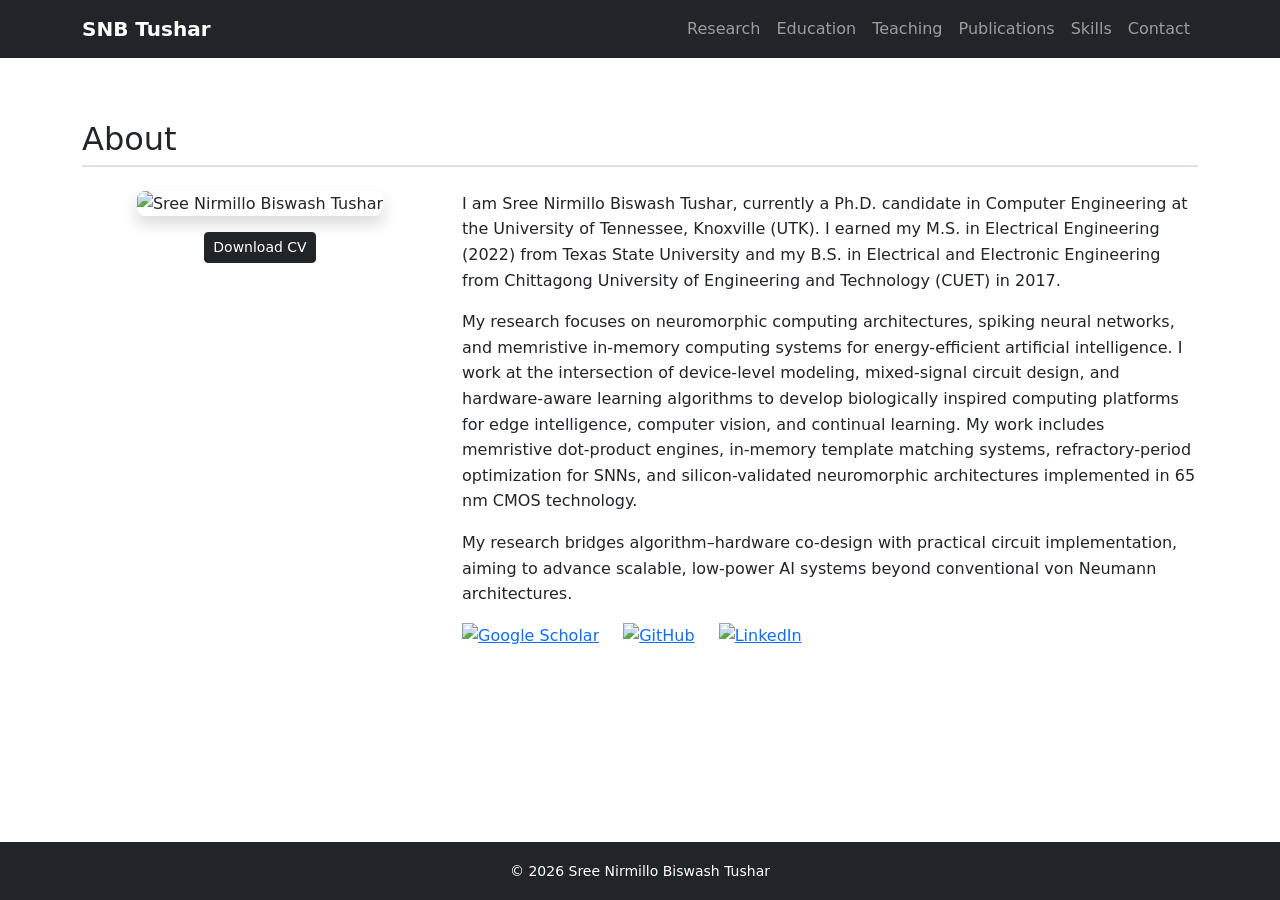
==== index.html @ c7177d72 "Update index.html" ====
<!DOCTYPE html>
<html lang="en">
<head>
    <meta charset="utf-8">
    <meta name="viewport" content="width=device-width, initial-scale=1">

    <title>Sree Nirmillo Biswash Tushar | Neuromorphic Computing</title>

    <meta name="description"
          content="Academic homepage of Sree Nirmillo Biswash Tushar, PhD researcher in neuromorphic computing, spiking neural networks, and in-memory AI hardware.">
    <meta name="author" content="Sree Nirmillo Biswash Tushar">

    <!-- Bootstrap -->
    <link href="https://cdn.jsdelivr.net/npm/bootstrap@5.3.2/dist/css/bootstrap.min.css" rel="stylesheet">

    <style>
        body {
            line-height: 1.6;
        }

        section {
            scroll-margin-top: 80px;
        }

        .section-title {
            border-bottom: 2px solid #dee2e6;
            padding-bottom: 0.4rem;
            margin-bottom: 1.5rem;
        }

        .headshot {
            max-height: 320px;
            object-fit: cover;
        }

        .social-icons img {
            height: 28px;
            transition: 0.2s ease;
        }

        .social-icons img:hover {
            transform: scale(1.1);
        }
    </style>
</head>

<body class="d-flex flex-column min-vh-100">

<!-- ================= NAVBAR ================= -->
<nav class="navbar navbar-expand-lg navbar-dark bg-dark fixed-top">
    <div class="container">
        <a class="navbar-brand fw-bold" href="#">SNB Tushar</a>
        <button class="navbar-toggler" type="button" data-bs-toggle="collapse"
                data-bs-target="#navbarNav">
            <span class="navbar-toggler-icon"></span>
        </button>
        <div class="collapse navbar-collapse" id="navbarNav">
            <ul class="navbar-nav ms-auto">
                <li class="nav-item"><a class="nav-link" href="research.html">Research</a></li>
                <li class="nav-item"><a class="nav-link" href="education.html">Education</a></li>
                <li class="nav-item"><a class="nav-link" href="teaching.html">Teaching</a></li>
                <li class="nav-item"><a class="nav-link" href="publications.html">Publications</a></li>
                <li class="nav-item"><a class="nav-link" href="skills.html">Skills</a></li>
                <li class="nav-item"><a class="nav-link" href="contact.html">Contact</a></li>
            </ul>
        </div>
    </div>
</nav>

<main class="flex-shrink-0" style="margin-top: 72px;">

<!-- ================= ABOUT ================= -->
<section id="about" class="py-5">
    <div class="container">
        <h2 class="section-title">About</h2>

        <div class="row align-items-start g-4">

            <!-- LEFT: HEADSHOT + CV -->
            <div class="col-lg-4 text-center">
                <img src="assets/front_img.jfif"
                     class="img-fluid rounded-3 shadow headshot mb-3"
                     alt="Sree Nirmillo Biswash Tushar">

                <!-- CV Button -->
                <div>
                    <a href="assets/cv.pdf"
                       target="_blank"
                       class="btn btn-dark btn-sm">
                        Download CV
                    </a>
                </div>
            </div>

            <!-- RIGHT: TEXT -->
            <div class="col-lg-8">

                <p>
                    I am Sree Nirmillo Biswash Tushar, currently a Ph.D. candidate in Computer Engineering at the University of Tennessee, Knoxville (UTK). I earned my M.S. in Electrical Engineering (2022) from Texas State University and my B.S. in Electrical and Electronic Engineering from Chittagong University of Engineering and Technology (CUET) in 2017.
                </p>

                <p>
                    My research focuses on neuromorphic computing architectures, spiking neural networks, and memristive in-memory computing systems for energy-efficient artificial intelligence. I work at the intersection of device-level modeling, mixed-signal circuit design, and hardware-aware learning algorithms to develop biologically inspired computing platforms for edge intelligence, computer vision, and continual learning. My work includes memristive dot-product engines, in-memory template matching systems, refractory-period optimization for SNNs, and silicon-validated neuromorphic architectures implemented in 65 nm CMOS technology.
                </p>

                <p>
                    My research bridges algorithm–hardware co-design with practical circuit implementation, aiming to advance scalable, low-power AI systems beyond conventional von Neumann architectures.
                </p>

                <!-- SOCIAL ICONS (IMAGE FILES) -->
                <div class="social-icons d-flex gap-4 mt-3">

                    <a href="https://scholar.google.com/citations?user=YEb9JfcAAAAJ&hl=en" target="_blank">
                        <img src="assets/google-scholar.png" alt="Google Scholar">
                    </a>

                    <a href="https://github.com/stushar047" target="_blank">
                        <img src="assets/github.png" alt="GitHub">
                    </a>

                    <a href="https://www.linkedin.com/in/sree-nirmillo-biswash" target="_blank">
                        <img src="assets/linkedin.png" alt="LinkedIn">
                    </a>

                </div>

            </div>
        </div>
    </div>
</section>

</main>

<footer class="bg-dark text-white text-center py-3 mt-auto">
    <small>© 2026 Sree Nirmillo Biswash Tushar</small>
</footer>

<script src="https://cdn.jsdelivr.net/npm/bootstrap@5.3.2/dist/js/bootstrap.bundle.min.js"></script>
</body>
</html>
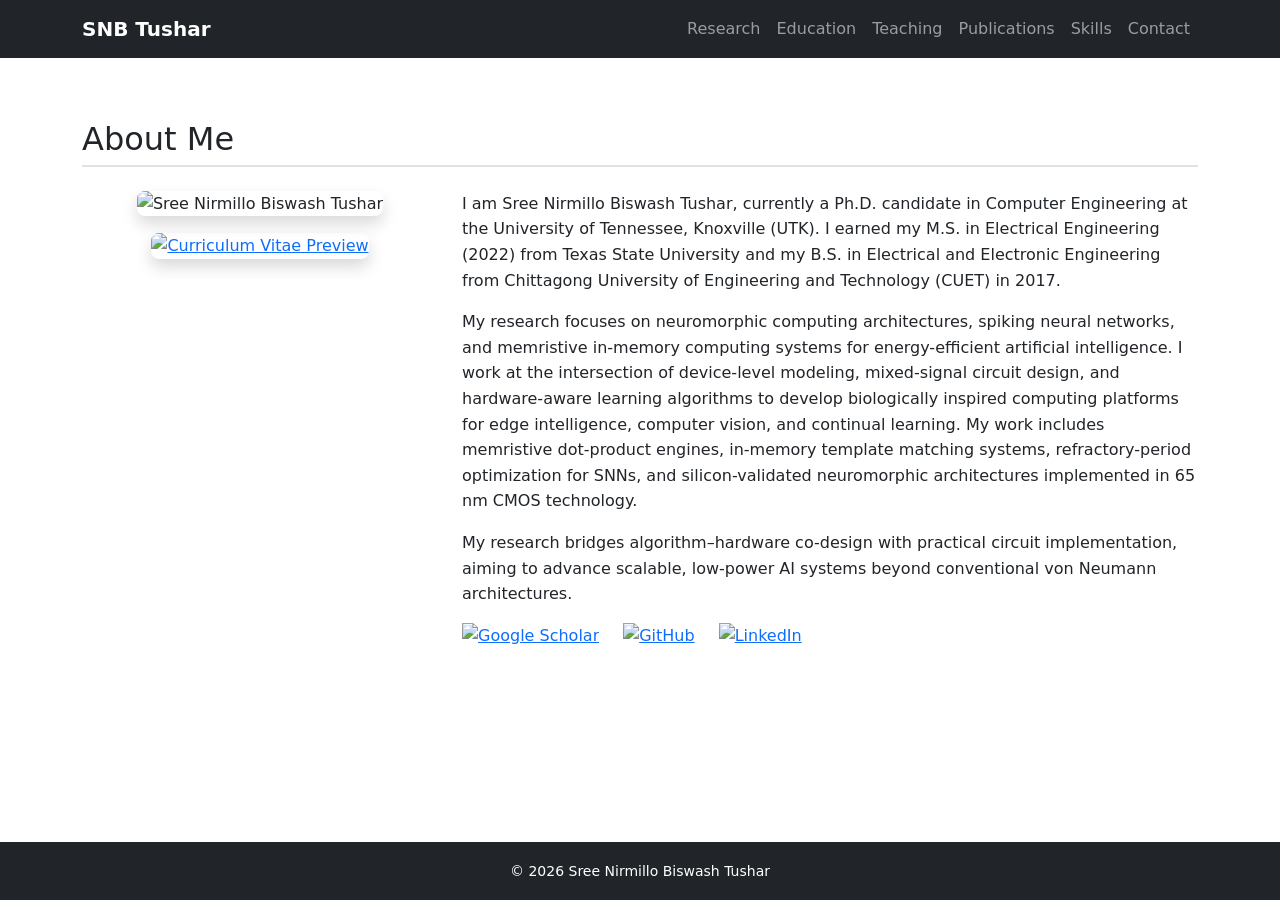
==== commit 8448a531: "Update index.html" ====
--- a/index.html
+++ b/index.html
@@ -72,25 +72,28 @@
 <!-- ================= ABOUT ================= -->
 <section id="about" class="py-5">
     <div class="container">
-        <h2 class="section-title">About</h2>
+        <h2 class="section-title">About Me</h2>
 
         <div class="row align-items-start g-4">
 
-            <!-- LEFT: HEADSHOT + CV -->
-            <div class="col-lg-4 text-center">
-                <img src="assets/front_img.jfif"
-                     class="img-fluid rounded-3 shadow headshot mb-3"
-                     alt="Sree Nirmillo Biswash Tushar">
+            <!-- LEFT: HEADSHOT + CV IMAGE -->
+<div class="col-lg-4 text-center">
 
-                <!-- CV Button -->
-                <div>
-                    <a href="assets/cv.pdf"
-                       target="_blank"
-                       class="btn btn-dark btn-sm">
-                        Download CV
-                    </a>
-                </div>
-            </div>
+    <!-- Headshot -->
+    <img src="assets/front_img.jfif"
+         class="img-fluid rounded-3 shadow mb-3"
+         alt="Sree Nirmillo Biswash Tushar"
+         style="max-height:280px; object-fit:cover;">
+
+    <!-- CV Image (Preview) -->
+    <a href="assets/cv.pdf" target="_blank">
+        <img src="assets/cv_preview.jpg"
+             class="img-fluid rounded-3 shadow"
+             alt="Curriculum Vitae Preview"
+             style="max-height:280px; object-fit:cover;">
+    </a>
+
+</div>
 
             <!-- RIGHT: TEXT -->
             <div class="col-lg-8">
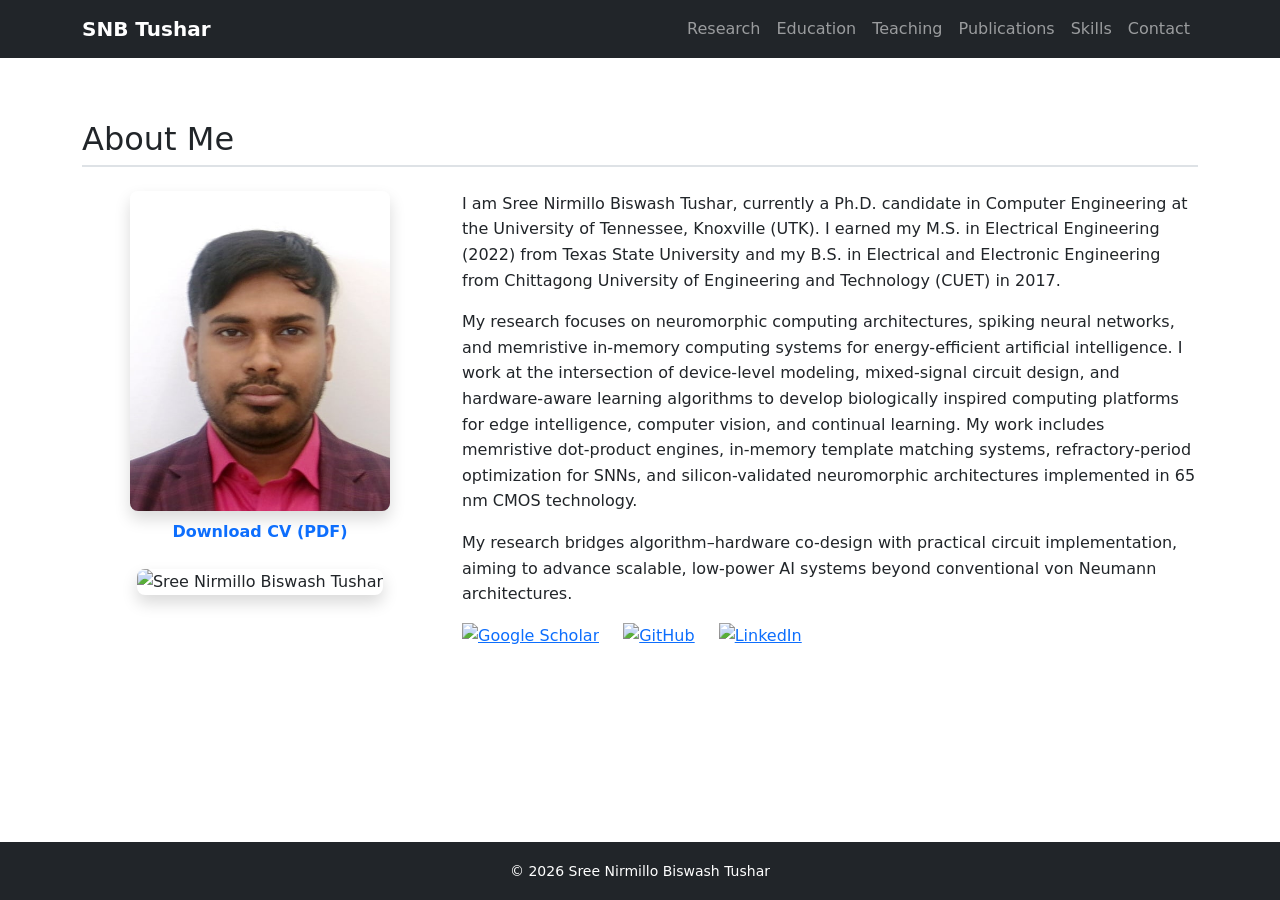
==== commit 7a6984e9: "Update index.html" ====
--- a/index.html
+++ b/index.html
@@ -77,21 +77,29 @@
         <div class="row align-items-start g-4">
 
             <!-- LEFT: HEADSHOT + CV IMAGE -->
+<!-- LEFT: CV Preview + CV Link + Headshot -->
 <div class="col-lg-4 text-center">
+
+    <!-- CV Preview Image -->
+    <a href="assets/cv.pdf" target="_blank">
+        <img src="assets/cv_preview.jpg"
+             class="img-fluid rounded-3 shadow mb-2"
+             alt="Curriculum Vitae Preview"
+             style="width:260px; height:320px; object-fit:cover;">
+    </a>
+
+    <!-- CV Download Link -->
+    <div class="mb-4">
+        <a href="assets/cv.pdf" target="_blank" class="fw-semibold text-decoration-none">
+            Download CV (PDF)
+        </a>
+    </div>
 
     <!-- Headshot -->
     <img src="assets/front_img.jfif"
-         class="img-fluid rounded-3 shadow mb-3"
+         class="img-fluid rounded-3 shadow"
          alt="Sree Nirmillo Biswash Tushar"
-         style="max-height:280px; object-fit:cover;">
-
-    <!-- CV Image (Preview) -->
-    <a href="assets/cv.pdf" target="_blank">
-        <img src="assets/cv_preview.jpg"
-             class="img-fluid rounded-3 shadow"
-             alt="Curriculum Vitae Preview"
-             style="max-height:280px; object-fit:cover;">
-    </a>
+         style="width:260px; height:320px; object-fit:cover;">
 
 </div>
 
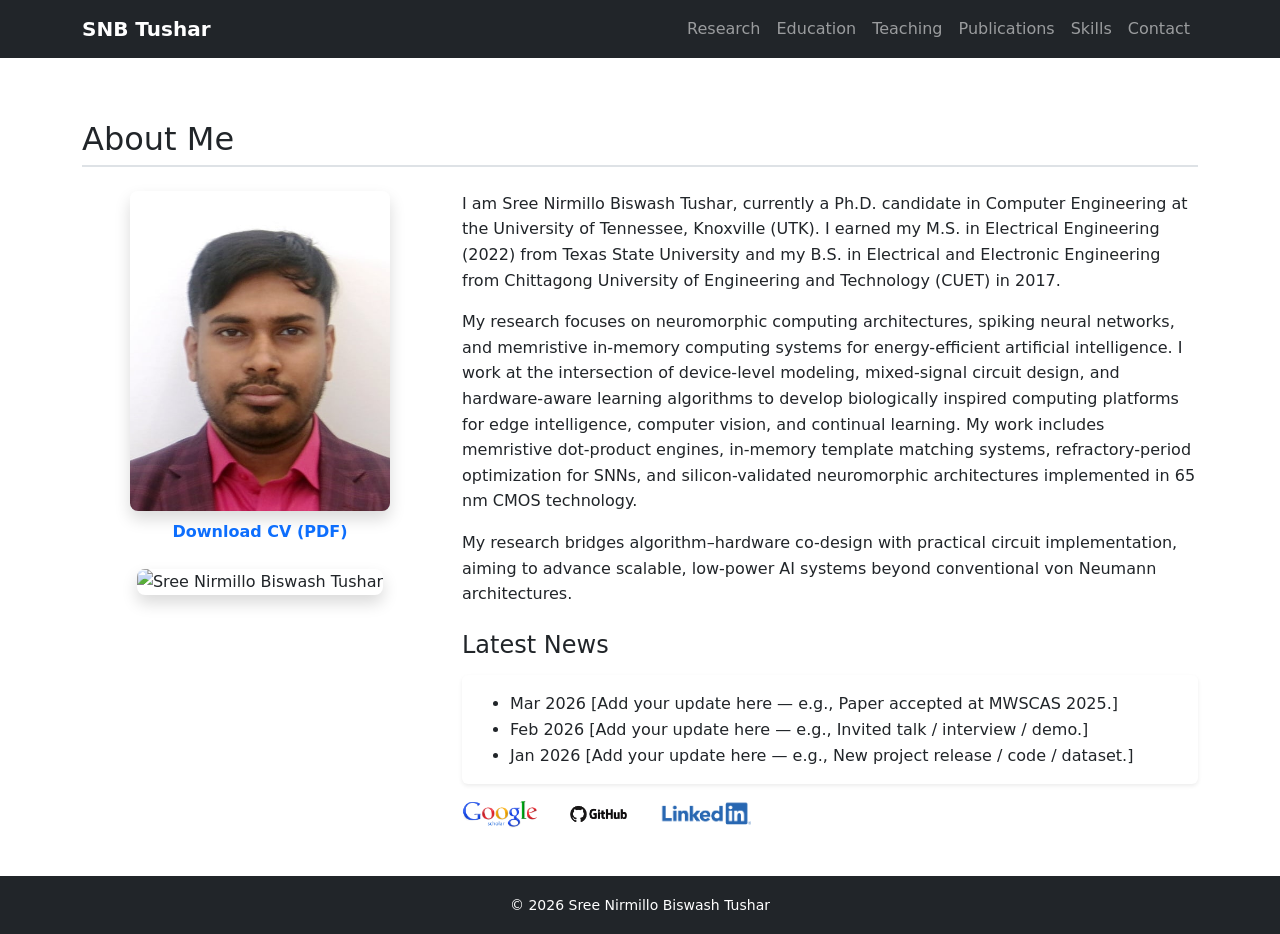
==== commit aa0f968d: "Update index.html" ====
--- a/index.html
+++ b/index.html
@@ -118,11 +118,37 @@
                     My research bridges algorithm–hardware co-design with practical circuit implementation, aiming to advance scalable, low-power AI systems beyond conventional von Neumann architectures.
                 </p>
 
+                <!-- ================= LATEST NEWS ================= -->
+                <div class="latest-news mt-4">
+                  <h4 class="mb-3">Latest News</h4>
+                
+                  <div class="card shadow-sm border-0">
+                    <div class="card-body">
+                
+                      <ul class="news-list mb-0">
+                        <li>
+                          <span class="news-date">Mar 2026</span>
+                          <span class="news-item">[Add your update here — e.g., Paper accepted at MWSCAS 2025.]</span>
+                        </li>
+                        <li>
+                          <span class="news-date">Feb 2026</span>
+                          <span class="news-item">[Add your update here — e.g., Invited talk / interview / demo.]</span>
+                        </li>
+                        <li>
+                          <span class="news-date">Jan 2026</span>
+                          <span class="news-item">[Add your update here — e.g., New project release / code / dataset.]</span>
+                        </li>
+                      </ul>
+                
+                    </div>
+                  </div>
+                </div>
+
                 <!-- SOCIAL ICONS (IMAGE FILES) -->
                 <div class="social-icons d-flex gap-4 mt-3">
 
                     <a href="https://scholar.google.com/citations?user=YEb9JfcAAAAJ&hl=en" target="_blank">
-                        <img src="assets/google-scholar.png" alt="Google Scholar">
+                        <img src="assets/google_scholar.png" alt="Google Scholar">
                     </a>
 
                     <a href="https://github.com/stushar047" target="_blank">
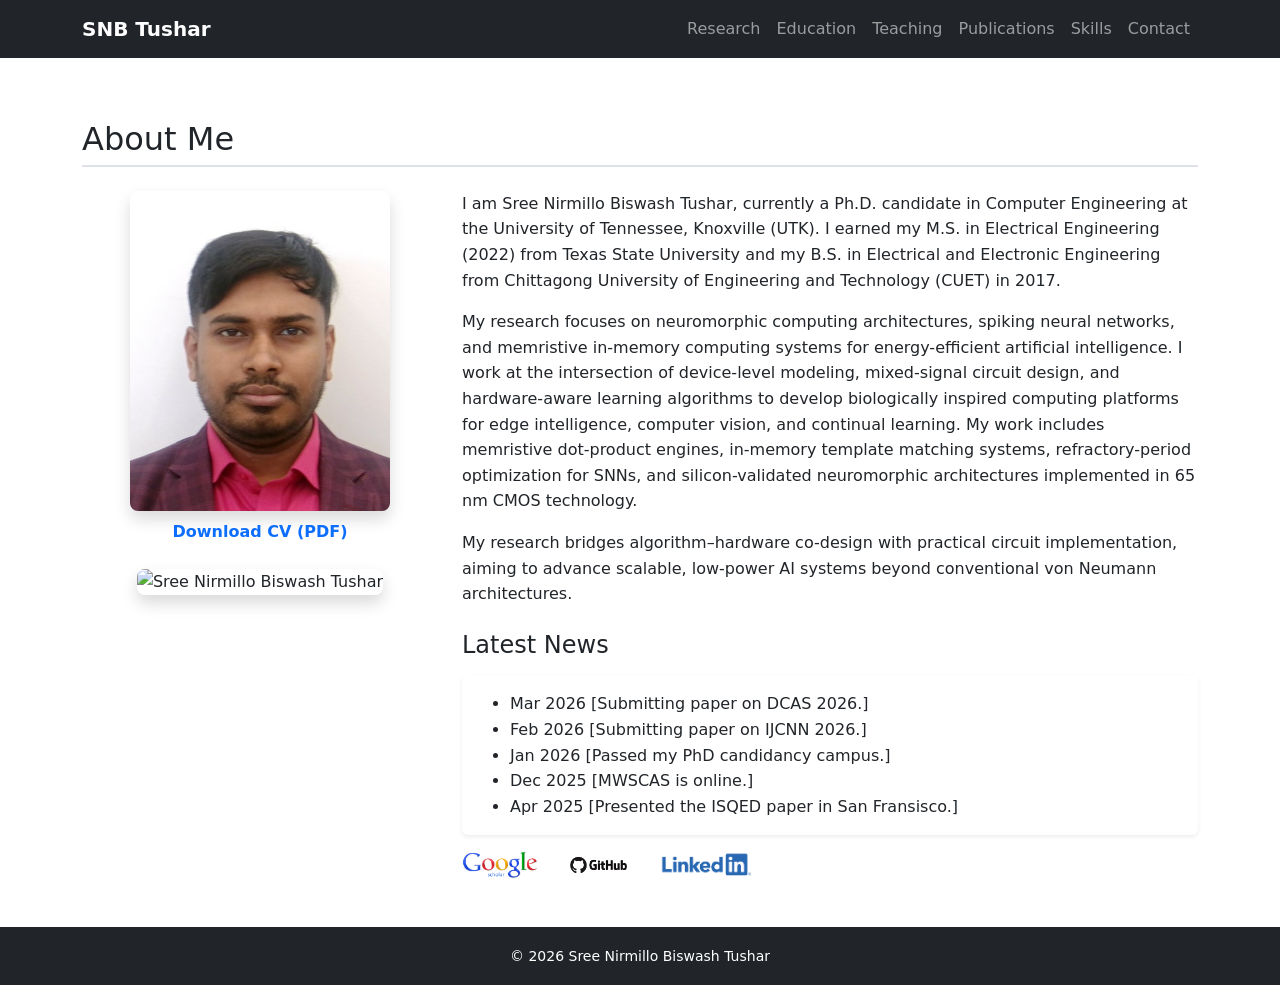
==== commit e8f72572: "Update index.html" ====
--- a/index.html
+++ b/index.html
@@ -128,15 +128,23 @@
                       <ul class="news-list mb-0">
                         <li>
                           <span class="news-date">Mar 2026</span>
-                          <span class="news-item">[Add your update here — e.g., Paper accepted at MWSCAS 2025.]</span>
+                          <span class="news-item">[Submitting paper on DCAS 2026.]</span>
                         </li>
                         <li>
                           <span class="news-date">Feb 2026</span>
-                          <span class="news-item">[Add your update here — e.g., Invited talk / interview / demo.]</span>
+                          <span class="news-item">[Submitting paper on IJCNN 2026.]</span>
                         </li>
                         <li>
                           <span class="news-date">Jan 2026</span>
-                          <span class="news-item">[Add your update here — e.g., New project release / code / dataset.]</span>
+                          <span class="news-item">[Passed my PhD candidancy campus.]</span>
+                        </li>
+                        <li>
+                          <span class="news-date">Dec 2025</span>
+                          <span class="news-item">[MWSCAS is online.]</span>
+                        </li>
+                        <li>
+                          <span class="news-date">Apr 2025</span>
+                          <span class="news-item">[Presented the ISQED paper in San Fransisco.]</span>
                         </li>
                       </ul>
                 
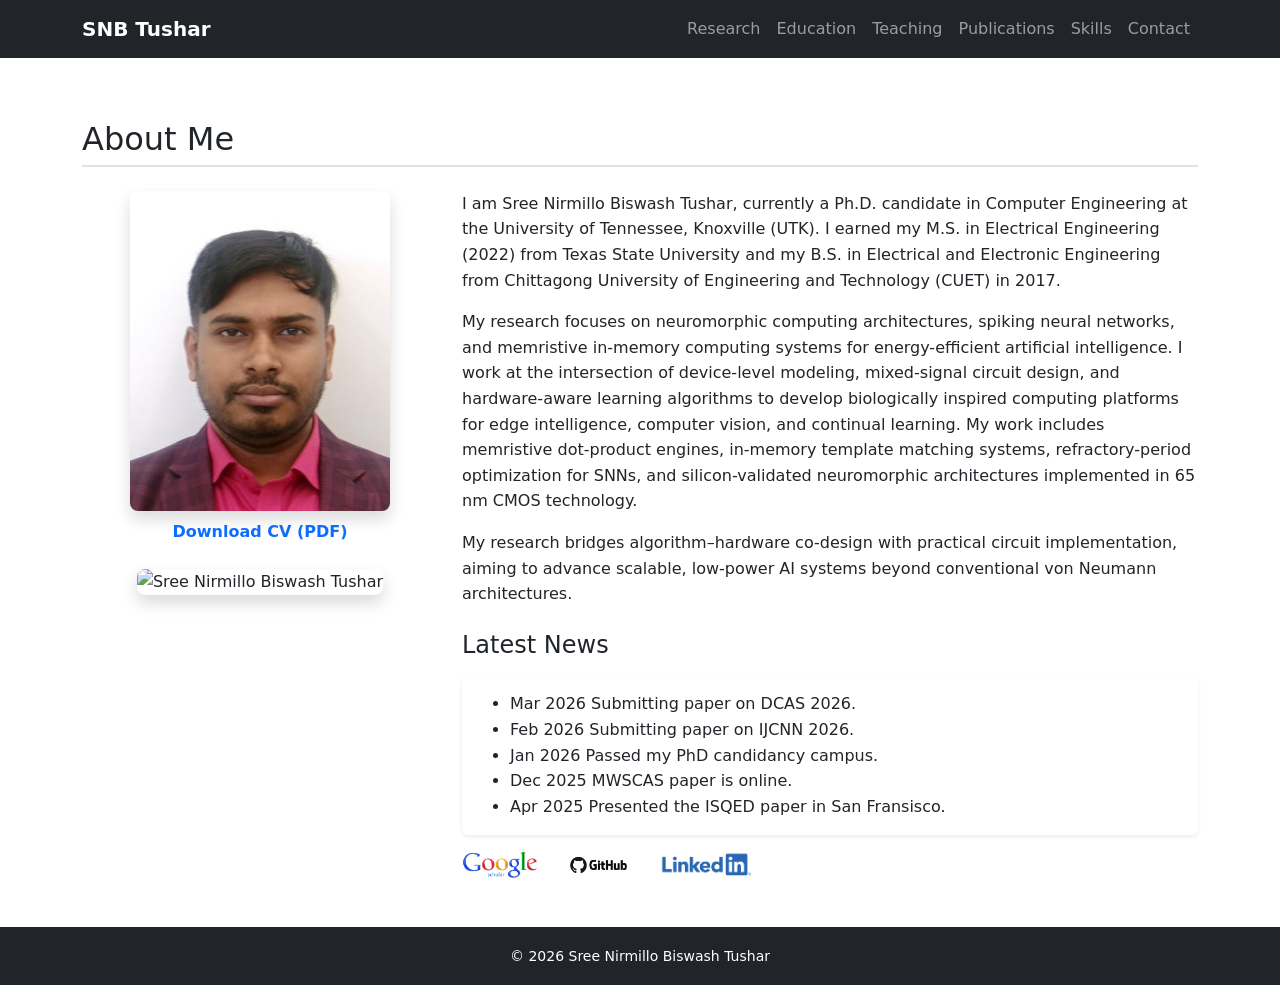
==== commit 525012aa: "Update index.html" ====
--- a/index.html
+++ b/index.html
@@ -128,23 +128,23 @@
                       <ul class="news-list mb-0">
                         <li>
                           <span class="news-date">Mar 2026</span>
-                          <span class="news-item">[Submitting paper on DCAS 2026.]</span>
+                          <span class="news-item">Submitting paper on DCAS 2026.</span>
                         </li>
                         <li>
                           <span class="news-date">Feb 2026</span>
-                          <span class="news-item">[Submitting paper on IJCNN 2026.]</span>
+                          <span class="news-item">Submitting paper on IJCNN 2026.</span>
                         </li>
                         <li>
                           <span class="news-date">Jan 2026</span>
-                          <span class="news-item">[Passed my PhD candidancy campus.]</span>
+                          <span class="news-item">Passed my PhD candidancy campus.</span>
                         </li>
                         <li>
                           <span class="news-date">Dec 2025</span>
-                          <span class="news-item">[MWSCAS is online.]</span>
+                          <span class="news-item">MWSCAS paper is online.</span>
                         </li>
                         <li>
                           <span class="news-date">Apr 2025</span>
-                          <span class="news-item">[Presented the ISQED paper in San Fransisco.]</span>
+                          <span class="news-item">Presented the ISQED paper in San Fransisco.</span>
                         </li>
                       </ul>
                 
